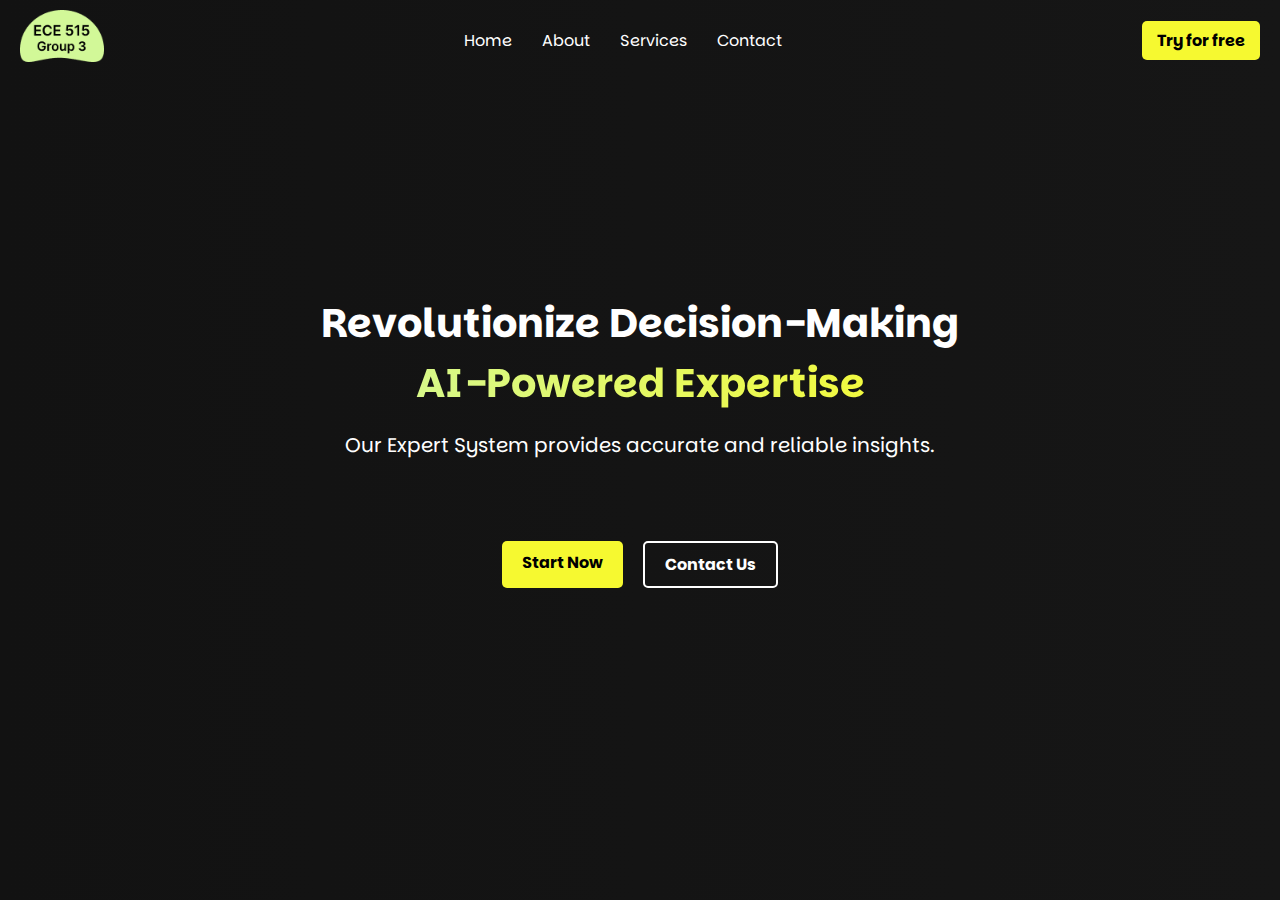
==== frontend/index.html @ 48194fcc "Designed frontend" ====
<!DOCTYPE html>
<html lang="en">
<head>
    <meta charset="UTF-8">
    <meta name="viewport" content="width=device-width, initial-scale=1.0">
    <title>Expert System - Secure Registration</title>
    <!-- Add Animate.css -->
    <link rel="preconnect" href="https://fonts.googleapis.com">
    <link rel="preconnect" href="https://fonts.gstatic.com" crossorigin>
    <link href="https://fonts.googleapis.com/css2?family=Parkinsans:wght@300..800&display=swap" rel="stylesheet">
    
    <link rel="stylesheet" href="https://cdnjs.cloudflare.com/ajax/libs/animate.css/4.1.1/animate.min.css" />
    <link rel="stylesheet" href="css/style.css" />
</head>
<body>
    <nav class="navbar">
        <div class="logo"><img src="img/logo.png" alt="Group 3 AI" width="84px" /></div>
        <ul class="menu">
            <li><a href="#">Home</a></li>
            <li><a href="#">About</a></li>
            <li><a href="#">Services</a></li>
            <li><a href="#">Contact</a></li>
        </ul>
        <div class="signup">
            <a href="#" class="signup-button">Try for free</a>
        </div>
    </nav>

    <section class="hero animate__animated animate__fadeIn">
        <div class="hero-content">
            <h1 class="animate__animated animate__fadeInUp animate__delay-1s">Revolutionize Decision-Making</h1>
            <h1 class="text-primary-gradient animate__animated animate__fadeInUp animate__delay-1.5s">AI-Powered Expertise</h1>
            <p class="animate__animated animate__fadeInUp animate__delay-2s">Our Expert System provides accurate and reliable insights.</p>
            <div class="hero-buttons animate__animated animate__fadeInUp animate__delay-2.5s">
                <a href="#" class="button primary">Start Now</a>
                <a href="#" class="button secondary">Contact Us</a>
            </div>
        </div>
    </section>

    <script src="js/script.js"></script>
</body>
</html>
---- frontend/css/style.css ----
/* styles.css */
body {
    margin: 0;
    font-family: "Parkinsans", sans-serif;
    font-optical-sizing: auto;
    font-style: normal;
    background: linear-gradient(to right, #121212, #161616);
}

.navbar {
    display: flex;
    justify-content: space-between;
    align-items: center;
    padding: 10px 20px;
    color: white;
}

.logo {
    font-size: 24px;
    font-weight: bold;
}

.menu {
    display: flex;
    list-style: none;
    padding: 0;
    margin: 0;
}

.menu li {
    margin: 0 15px;
}

.menu a {
    text-decoration: none;
    color: white;
    transition: color 0.3s;
}

.menu a:hover {
    color: #F6F930;
}

.signup {
    display: flex;
    align-items: center;
}

.signup-button {
    text-decoration: none;
    background-color: #F6F930;
    color: black;
    padding: 8px 15px;
    border-radius: 5px;
    font-weight: bold;
    transition: background-color 0.3s, color 0.3s;
}

.signup-button:hover {
    background-color: white;
    color: #333;
}

.hero {
    display: flex;
    justify-content: center;
    align-items: center;
    text-align: center;
    padding: 50px 20px;
    color: white;
    height: 80vh; /* Full viewport height */
    box-sizing: border-box;
}

.text-primary-gradient {
    background: linear-gradient(to right, #D2F898, #F6F930);
    -webkit-background-clip: text;
    -webkit-text-fill-color: transparent;
}


.hero-content {
    max-width: 680px;
}

.hero h1 {
    font-size: 40px;
    margin: 0;
    font-weight: bold;
    line-height: 150%;
}

.hero h2 {
    font-size: 1.5rem;
    margin: 10px 0;
}

.hero p {
    font-size: 20px;
    line-height: 120%;
}

.hero-buttons {
    display: flex;
    justify-content: center;
    gap: 20px;
    margin-top: 84px;
}

.button {
    text-decoration: none;
    font-size: 1rem;
    font-weight: bold;
    padding: 10px 20px;
    border-radius: 5px;
    transition: background-color 0.3s, color 0.3s;
}

.button.primary {
    background-color: #F6F930;
    color: black;
}

.button.primary:hover {
    background-color: #F6F930;
}

.button.secondary {
    background-color: transparent;
    color: white;
    border: 2px solid white;
}

.button.secondary:hover {
    background-color: white;
    color: #333;
}
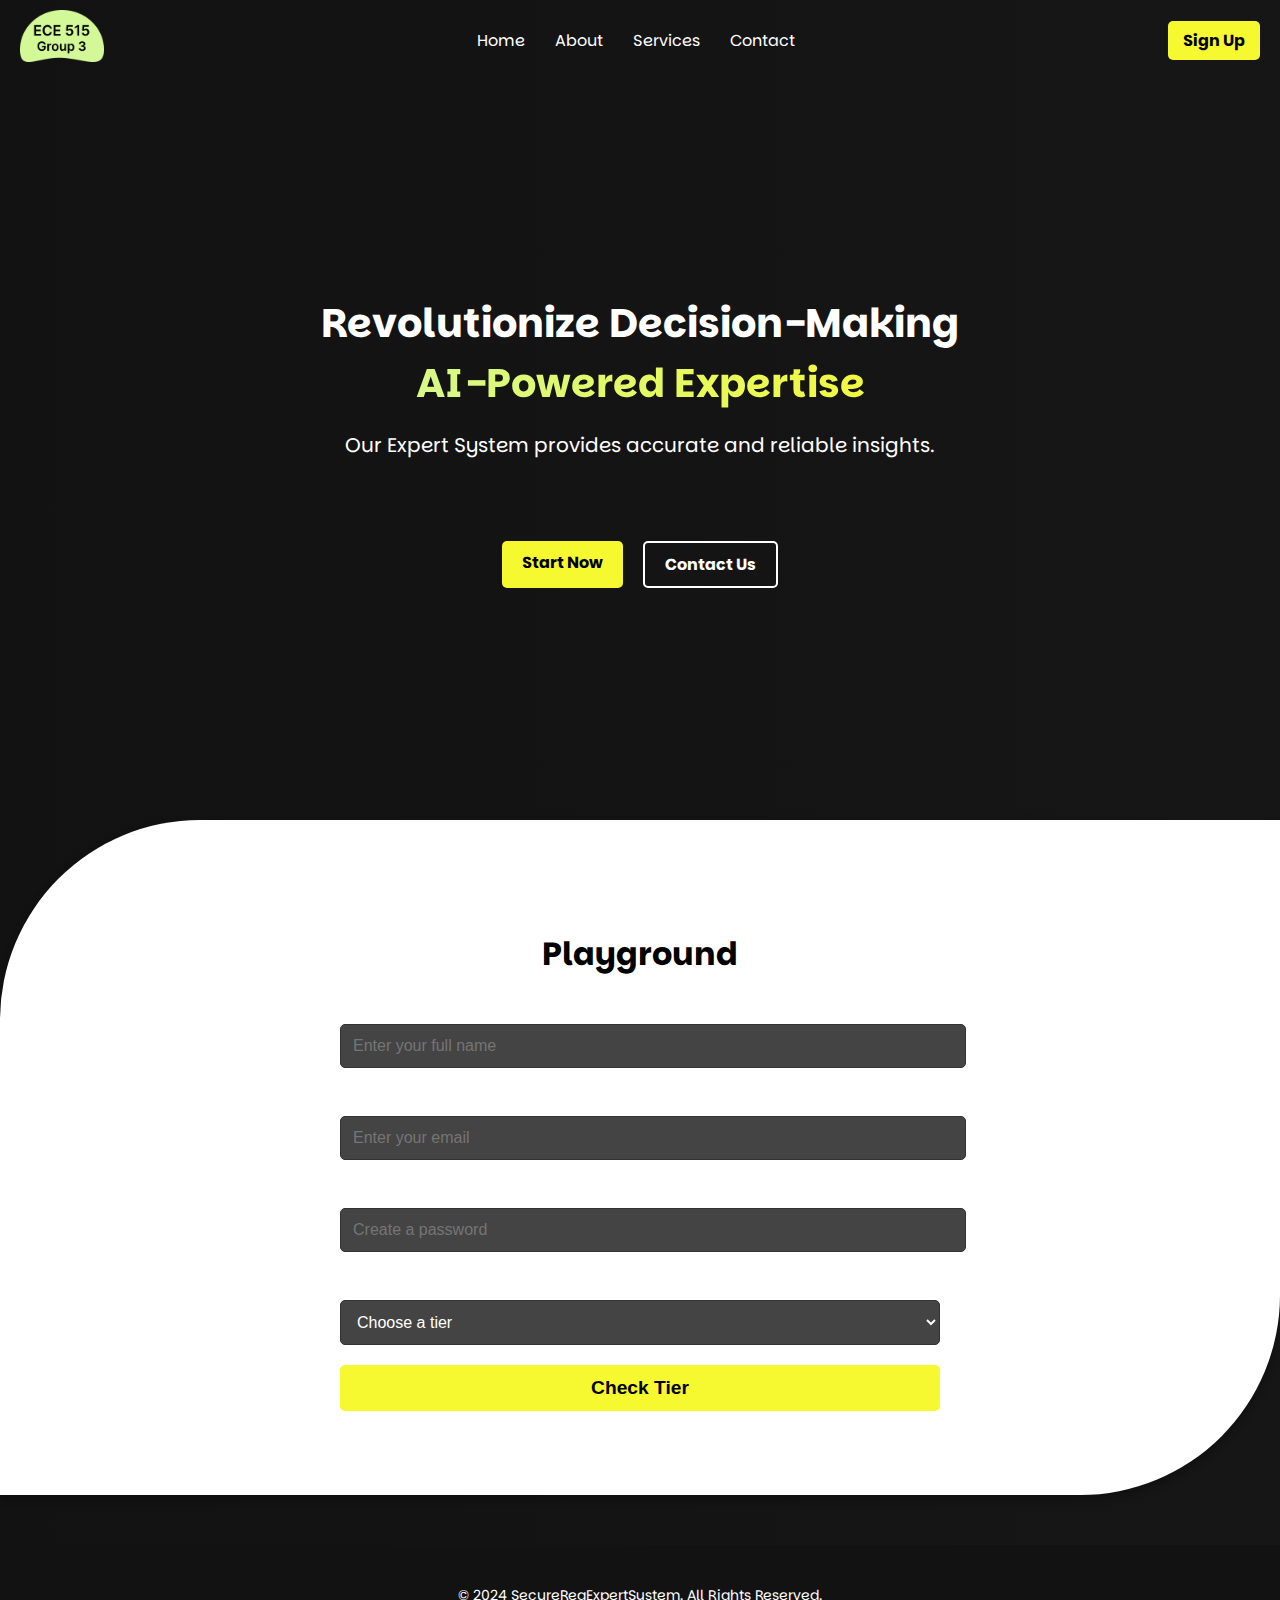
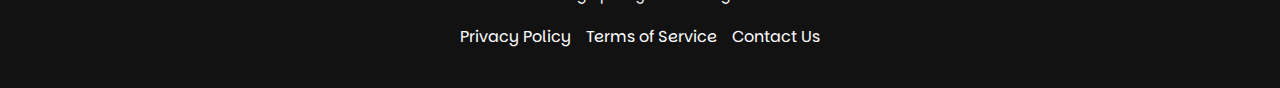
==== commit bc8d4551: "Add Sign up form playground" ====
--- a/frontend/index.html
+++ b/frontend/index.html
@@ -12,7 +12,7 @@
     <link rel="stylesheet" href="https://cdnjs.cloudflare.com/ajax/libs/animate.css/4.1.1/animate.min.css" />
     <link rel="stylesheet" href="css/style.css" />
 </head>
-<body>
+<body class="bg-dark">
     <nav class="navbar">
         <div class="logo"><img src="img/logo.png" alt="Group 3 AI" width="84px" /></div>
         <ul class="menu">
@@ -22,11 +22,11 @@
             <li><a href="#">Contact</a></li>
         </ul>
         <div class="signup">
-            <a href="#" class="signup-button">Try for free</a>
+            <a href="#" class="signup-button">Sign Up</a>
         </div>
     </nav>
 
-    <section class="hero animate__animated animate__fadeIn">
+    <section class="hero animate__animated animate__fadeIn animate__delay-1s">
         <div class="hero-content">
             <h1 class="animate__animated animate__fadeInUp animate__delay-1s">Revolutionize Decision-Making</h1>
             <h1 class="text-primary-gradient animate__animated animate__fadeInUp animate__delay-1.5s">AI-Powered Expertise</h1>
@@ -38,6 +38,53 @@
         </div>
     </section>
 
+    <!-- Sign Up Form Section -->
+    <section class="signup-form">
+        <div class="form-container animate__animated animate__fadeInLeft animate__delay-1s">
+            <h2>Playground</h2>
+            <form id="signupForm">
+                <div class="form-group">
+                    <label for="fullName">Full Name</label>
+                    <input type="text" id="fullName" name="fullName" placeholder="Enter your full name" required />
+                </div>
+    
+                <div class="form-group">
+                    <label for="email">Email</label>
+                    <input type="email" id="email" name="email" placeholder="Enter your email" required />
+                </div>
+    
+                <div class="form-group">
+                    <label for="password">Password</label>
+                    <input type="password" id="password" name="password" placeholder="Create a password" required />
+                </div>
+    
+                <div class="form-group">
+                    <label for="tier">Select Your Tier</label>
+                    <select id="tier" name="tier" required>
+                        <option value="">Choose a tier</option>
+                        <option value="basic">Basic</option>
+                        <option value="premium">Premium</option>
+                        <option value="elite">Elite</option>
+                    </select>
+                </div>
+    
+                <button type="submit" class="button primary">Check Tier</button>
+            </form>
+        </div>
+    </section>
+    
+     <!-- Footer Section -->
+     <footer class="footer">
+        <div class="footer-content">
+            <p>&copy; 2024 SecureRegExpertSystem. All Rights Reserved.</p>
+            <ul class="footer-menu">
+                <li><a href="#">Privacy Policy</a></li>
+                <li><a href="#">Terms of Service</a></li>
+                <li><a href="#">Contact Us</a></li>
+            </ul>
+        </div>
+    </footer>
+
     <script src="js/script.js"></script>
 </body>
 </html>
--- a/frontend/css/style.css
+++ b/frontend/css/style.css
@@ -4,7 +4,7 @@
     font-family: "Parkinsans", sans-serif;
     font-optical-sizing: auto;
     font-style: normal;
-    background: linear-gradient(to right, #121212, #161616);
+   
 }
 
 .navbar {
@@ -72,6 +72,10 @@
     box-sizing: border-box;
 }
 
+.bg-dark {
+    background: linear-gradient(to right, #121212, #161616);
+}
+
 .text-primary-gradient {
     background: linear-gradient(to right, #D2F898, #F6F930);
     -webkit-background-clip: text;
@@ -134,4 +138,131 @@
 .button.secondary:hover {
     background-color: white;
     color: #333;
-}+}
+
+/* Add these styles for the sign-up form section */
+
+/* Sign-Up Form Section */
+.signup-form {
+    background-color: #FFFFFF; /* Darker background to match the theme */
+    padding: 60px 20px;
+    text-align: center;
+    margin: 20px auto;
+    border-top-left-radius: 200px;
+    border-bottom-right-radius: 200px;
+    box-shadow: 0 4px 8px rgba(0, 0, 0, 0.3); /* Soft shadow for emphasis */
+}
+
+/* Form Container */
+.signup-form .form-container {
+    padding: 24px;
+    border-radius: 8px;
+}
+
+/* Title */
+.signup-form h2 {
+    font-size: 2rem;
+    color: #000; /* Bright accent color */
+    margin-bottom: 20px;
+    font-weight: bold;
+}
+
+/* Form Group */
+.signup-form .form-group {
+    margin-bottom: 20px;
+    text-align: left;
+}
+
+/* Labels */
+.signup-form .form-group label {
+    font-size: 1rem;
+    font-weight: bold;
+    color: white; /* Label text in white */
+    display: block;
+    margin-bottom: 5px;
+}
+
+/* Form Inputs */
+.signup-form .form-group input,
+.signup-form .form-group select {
+    width: 100%;
+    padding: 12px;
+    font-size: 1rem;
+    border-radius: 5px;
+    border: 1px solid #333; /* Dark border to match theme */
+    background-color: #444;
+    color: white;
+}
+
+.signup-form .form-group input:focus,
+.signup-form .form-group select:focus {
+    border-color: #F6F930; /* Focus border color */
+    outline: none;
+}
+
+/* Submit Button */
+.signup-form button {
+    background-color: #F6F930;
+    color: black;
+    font-size: 1.2rem;
+    padding: 12px 30px;
+    border-radius: 5px;
+    border: none;
+    cursor: pointer;
+    transition: background-color 0.3s, color 0.3s;
+    width: 100%; /* Full-width button */
+}
+
+.signup-form button:hover {
+    background-color: white;
+    color: #333;
+}
+
+/* Form Spacing */
+.signup-form .form-container {
+    max-width: 600px;
+    margin: 0 auto;
+}
+
+/* Footer Styles */
+.footer {
+    background-color: #121212; /* Dark background */
+    color: white;
+    padding: 40px 20px;
+    text-align: center;
+    margin-top: 50px;
+}
+
+.footer-content {
+    max-width: 1200px;
+    margin: 0 auto;
+}
+
+.footer p {
+    margin: 0;
+    font-size: 14px;
+}
+
+.footer-menu {
+    list-style: none;
+    padding: 0;
+    margin: 20px 0 0;
+    display: flex;
+    justify-content: center;
+    gap: 15px;
+}
+
+.footer-menu li {
+    margin: 0;
+}
+
+.footer-menu a {
+    text-decoration: none;
+    color: white;
+    transition: color 0.3s;
+}
+
+.footer-menu a:hover {
+    color: #F6F930; /* Highlight color on hover */
+}
+
